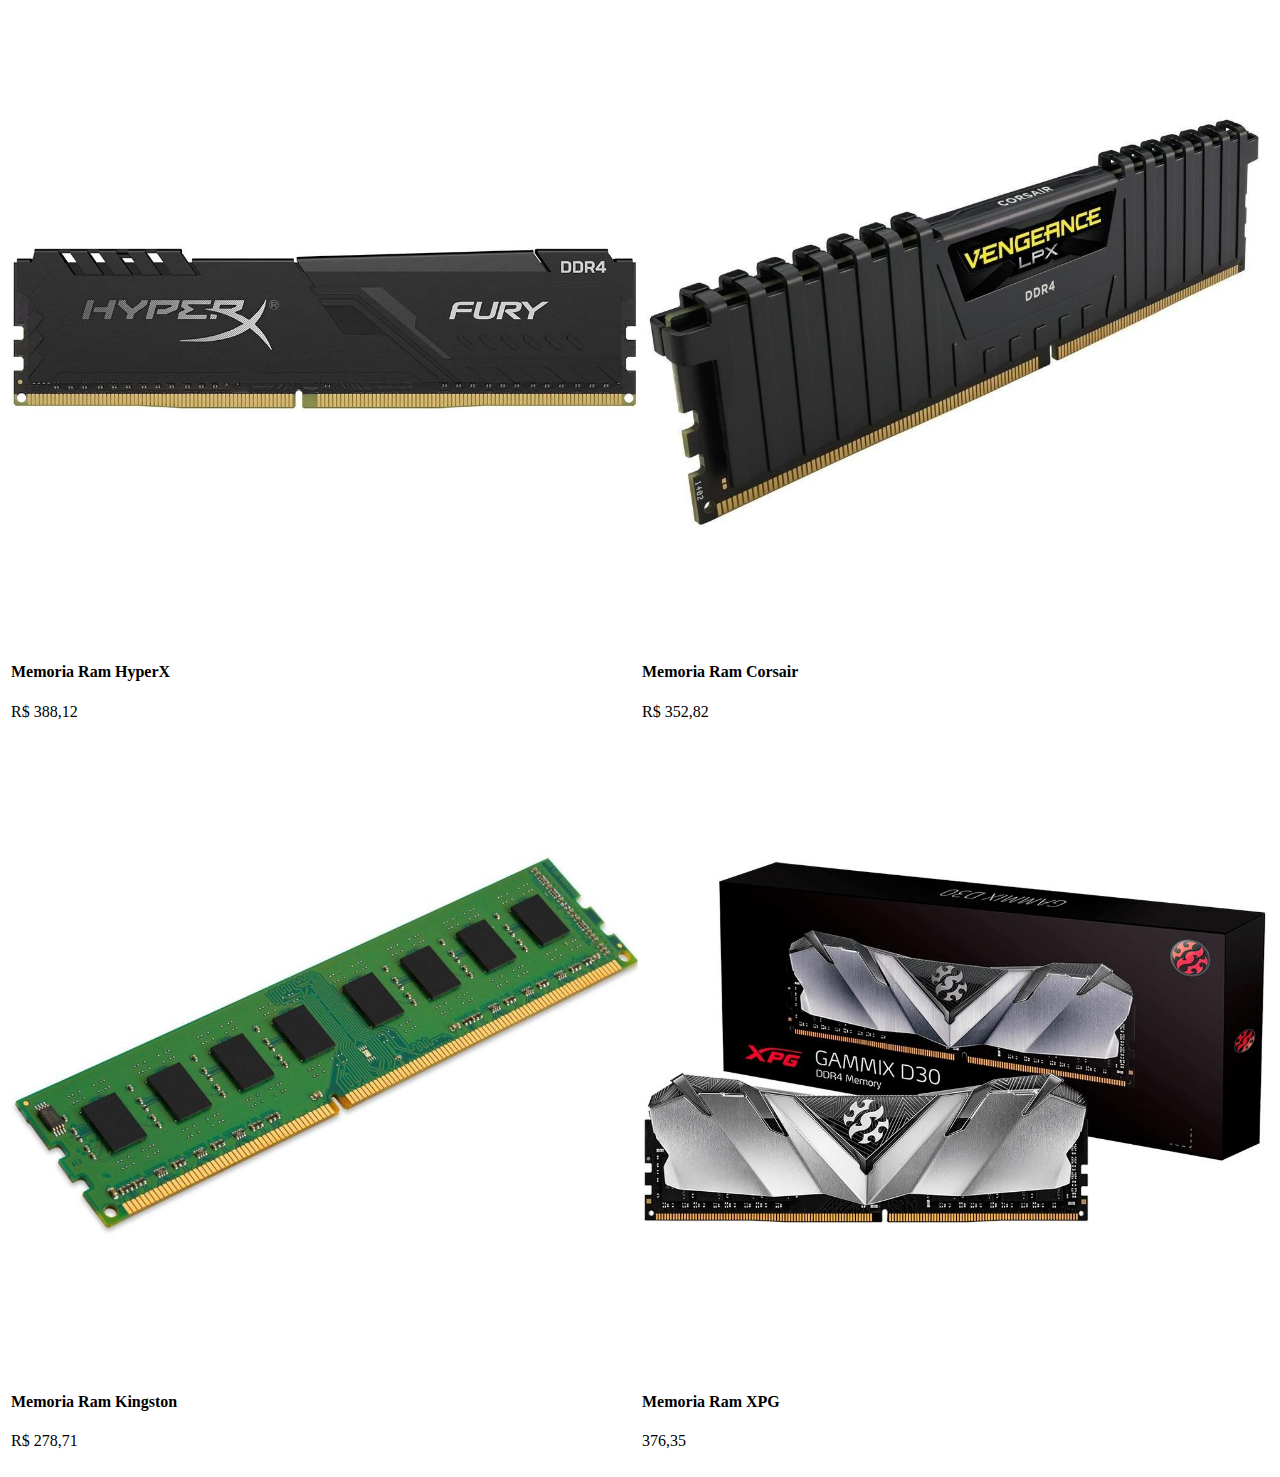
==== ExercícioAvaliativo02/trabalho 02/Atividade02/index.html @ 916043cb "" ====
<!DOCTYPE html>
<html lang="pt_br">
    <head>
        <link rel="stylesheet" type="text/css" href="/styles.css">
        <meta charset="UTF-8"/>
    </head>
    <body>
        <header>          
        </header>            
        
        </nav>
        <main>
           <table>
               <tbody>
                    <tr>
                        <td>
                            <div class="card">
                                <img src="imgs/memoriaram1.jpg" alt="Memoria ram" style="width:100%">
                                <div class="container">
                                    <h4><b>Memoria Ram HyperX</b></h4>
                                    <p>R$ 388,12</p>
                                  </div>
                            </div>
                        </td>
                        <td>
                            <div class="card">
                                <img src="imgs/memoriaramcorsair.jpg" alt="Avatar" style="width:100%">
                                <div class="container">
                                    <h4><b>Memoria Ram Corsair</b></h4>
                                    <p>R$ 352,82</p>
                                  </div>
                            </div>
                        </td>
                    </tr>
                    <tr>
                        <td>
                            <div class="card">
                                <img src="imgs/memoriaramKingston.jpg" alt="Avatar" style="width:100%">
                                <div class="container">
                                    <h4><b>Memoria Ram Kingston</b></h4>
                                    <p>R$ 278,71</p>
                                  </div>
                            </div>
                        </td>
                        <td>
                            <div class="card">
                                <img src="imgs/memoriaramXPG.jpg" alt="Avatar" style="width:100%">
                                <div class="container">
                                    <h4><b>Memoria Ram XPG</b></h4>
                                    <p>376,35</p>
                                  </div>
                            </div>
                        </td>
                    </tr>
                 </tbody>
           </table>
        </main>
        <footer>
           
        </footer>
    </body>
</html>
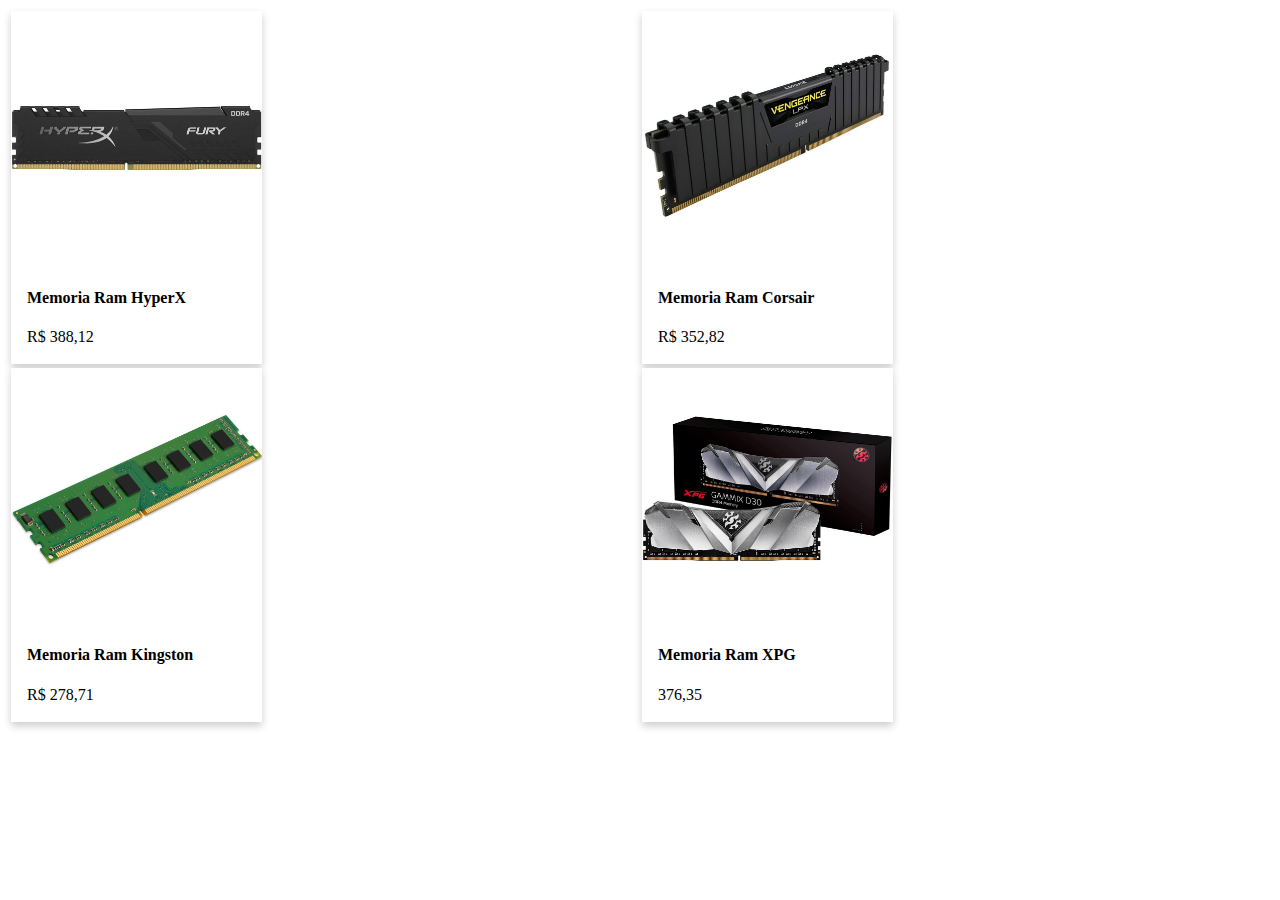
==== commit 5316cce4: "Update index.html" ====
--- a/ExercícioAvaliativo02/trabalho 02/Atividade02/index.html
+++ b/ExercícioAvaliativo02/trabalho 02/Atividade02/index.html
@@ -1,7 +1,7 @@
 <!DOCTYPE html>
 <html lang="pt_br">
     <head>
-        <link rel="stylesheet" type="text/css" href="/styles.css">
+        <link rel="stylesheet" type="text/css" href="styles.css">
         <meta charset="UTF-8"/>
     </head>
     <body>
@@ -59,4 +59,4 @@
            
         </footer>
     </body>
-</html>+</html>
--- a/ExercícioAvaliativo02/trabalho 02/Atividade02/styles.css
+++ b/ExercícioAvaliativo02/trabalho 02/Atividade02/styles.css
@@ -0,0 +1,15 @@
+.card {
+    box-shadow: 0 4px 8px 0 rgba(0,0,0,0.2);
+    transition: 0.3s;
+    width: 40%;
+  }
+  
+  .card:hover {
+    box-shadow: 0 8px 16px 0 rgba(255, 0, 0, 0.2);
+    border-width: 1px;
+    border-style: solid;
+  }
+  
+  .container {
+    padding: 2px 16px;
+  }